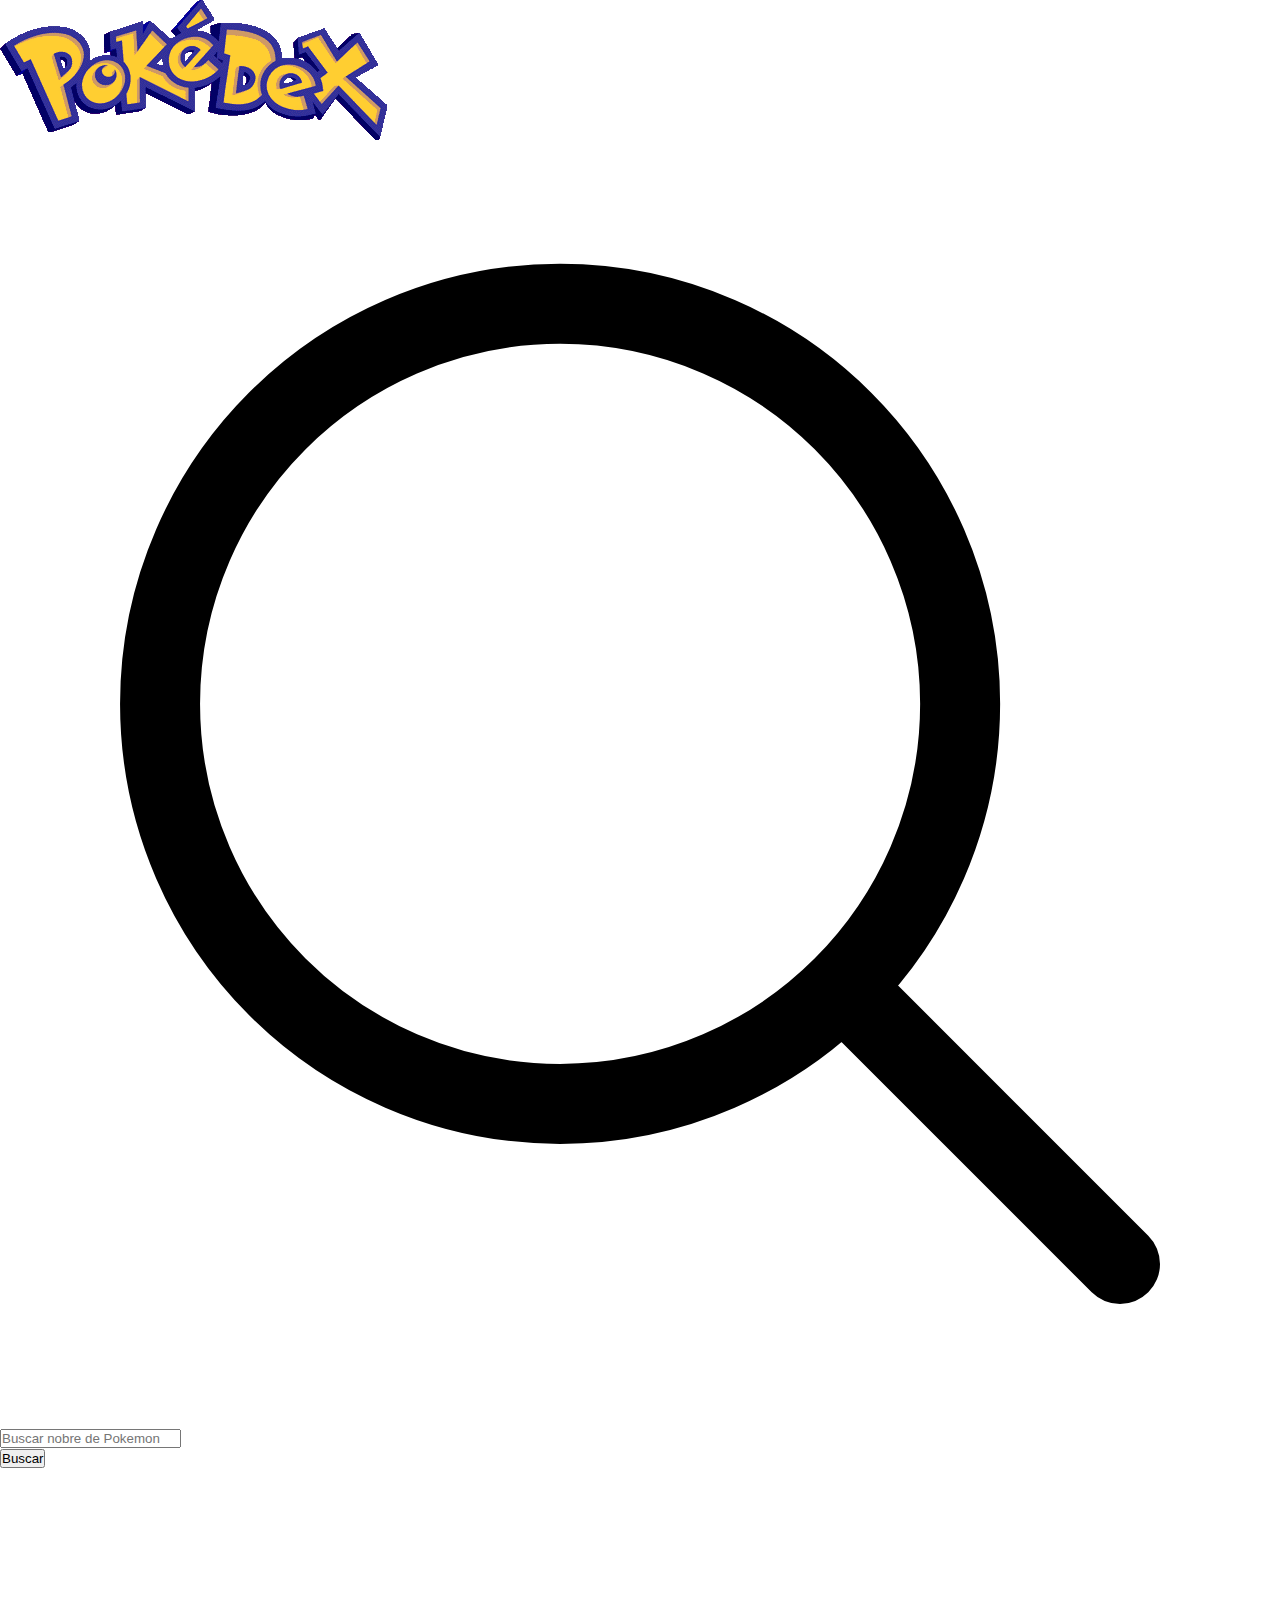
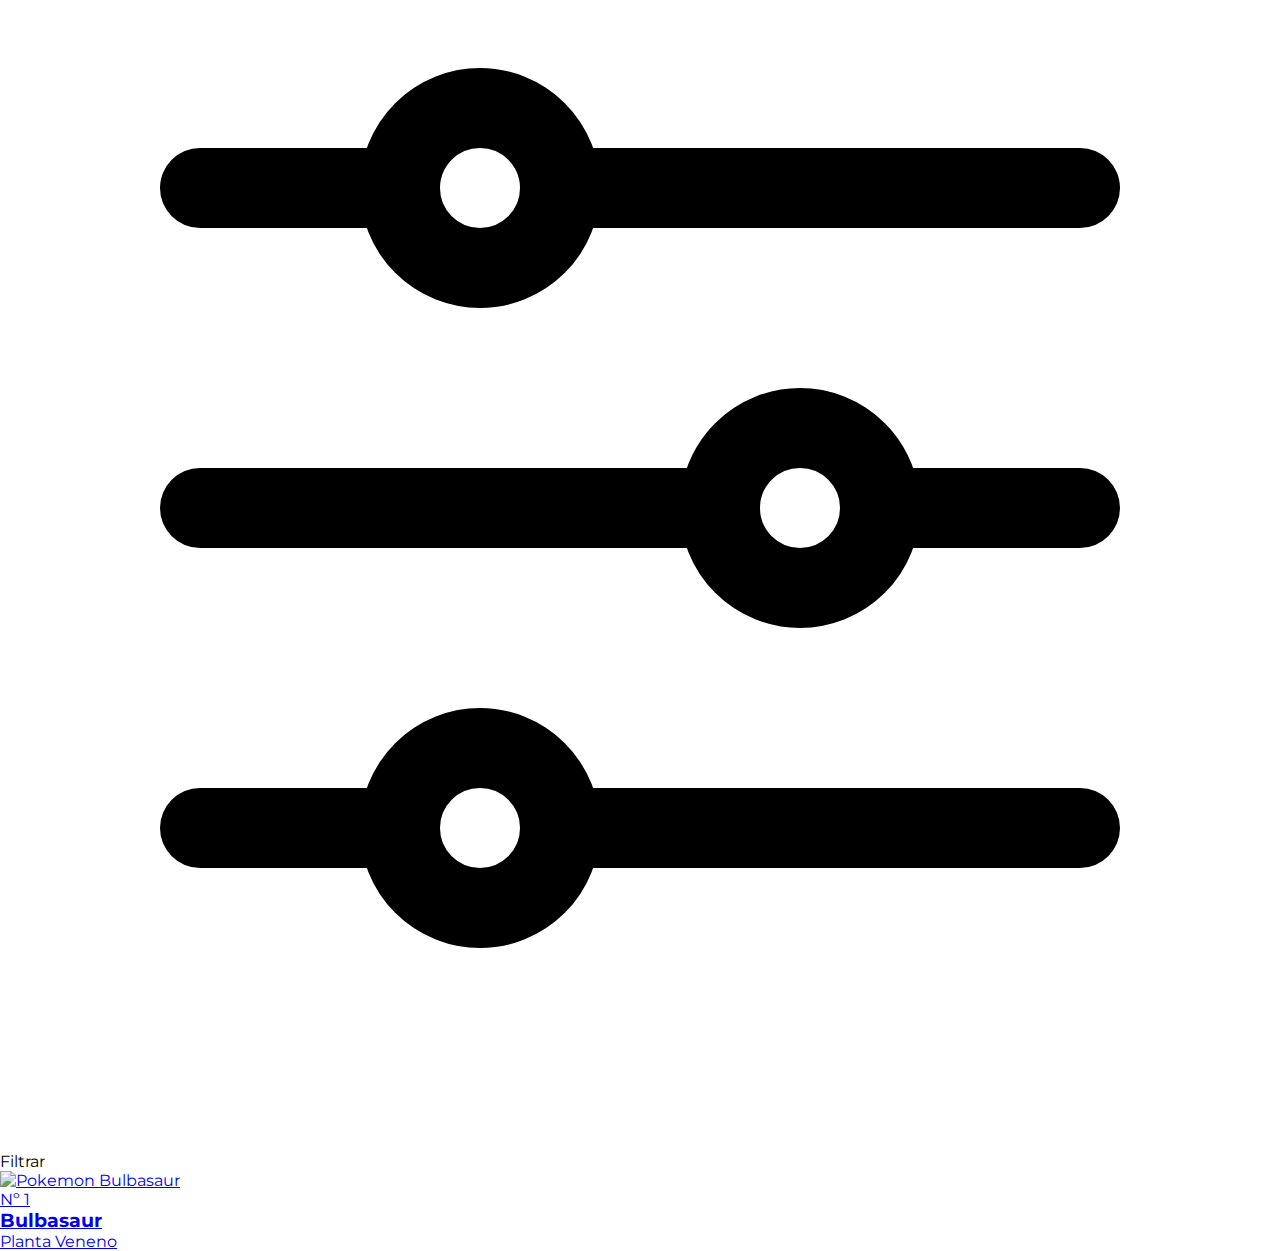
==== index.html @ 6fc94412 "Add files via upload" ====
<!DOCTYPE html>
<html lang="en">
<head>
    <meta charset="UTF-8">
    <meta http-equiv="X-UA-Compatible" content="IE=edge">
    <meta name="viewport" content="width=device-width, initial-scale=1.0">
    <title>Pokedex</title>
    <link rel="stylesheet" href="main.css">
</head>
<body>
    <Header class="container">
          <a href="/" class="logo">
            <img src="/img/Pokédex_logo.png" alt="Logo Pokedex">
          </a>
          <form>
            <div class="form-group">
                <svg xmlns="http://www.w3.org/2000/svg" fill="none" viewBox="0 0 24 24" stroke-width="1.5" stroke="currentColor" class="icon-search">
                    <path stroke-linecap="round" stroke-linejoin="round" d="M21 21l-5.197-5.197m0 0A7.5 7.5 0 105.196 5.196a7.5 7.5 0 0010.607 10.607z" />
                  </svg>
                  <input type="search" placeholder="Buscar nobre de Pokemon">
            </div>

            <button class="btn-search">Buscar</button>
          </form>
    </Header>

    <div class="container-filter container">
        <div class="icon-filter">
            <svg xmlns="http://www.w3.org/2000/svg" fill="none" viewBox="0 0 24 24" stroke-width="1.5" stroke="currentColor" class="icon">
                <path stroke-linecap="round" stroke-linejoin="round" d="M10.5 6h9.75M10.5 6a1.5 1.5 0 11-3 0m3 0a1.5 1.5 0 10-3 0M3.75 6H7.5m3 12h9.75m-9.75 0a1.5 1.5 0 01-3 0m3 0a1.5 1.5 0 00-3 0m-3.75 0H7.5m9-6h3.75m-3.75 0a1.5 1.5 0 01-3 0m3 0a1.5 1.5 0 00-3 0m-9.75 0h9.75" />
              </svg>
              <span>Filtrar</span>
        </div>

        <main class="card-list-pokemon container">
            <a href="pokemon.html" class="card-pokemon">
                <div class="card-img">
                    <img src="" alt="Pokemon Bulbasaur">
                </div>
                <div class="card-info">
                    <span class="pokemon-id">Nº 1</span>
                    <h3>Bulbasaur</h3>
                    <div class="card-types">
                        <span class="grass">Planta</span>
                        <span class="poison">Veneno</span>
                    </div>
                </div>
            </a>
        </main>




    </div>
</body>
</html>
---- main.css ----
@import url('https://fonts.googleapis.com/css2?family=Montserrat:wght@300;500;700&display=swap');

:root{
    --color-fire: #ff7402;
	--color-grass: #9bcc50;
	--color-steel: #9eb7b8;
	--color-water: #4592c4;
	--color-psychic: #f366b9;
	--color-ground: #ab9842;
	--color-ice: #51c4e7;
	--color-flying: #3dc7ef;
	--color-ghost: #4d5b64;
	--color-normal: #a4acaf;
	--color-poison: #7e0058;
	--color-rock: #a38c21;
	--color-fighting: #d56723;
	--color-dark: #707070;
	--color-bug: #729f3f;
	--color-dragon: linear-gradient(180deg, #53a4cf 50%, #f16e57 50%);
	--color-electric: #bba909;
	--color-fairy: #fdb9e9;
	--color-shadow: #7b62a3;
	--color-unknow: #757575;

	--color-primary: #006d77;
	--color-primary-hover: #83c5be;
}

*{
    margin: 0;
    padding: 0;
    box-sizing: border-box;
}

body{
    font-family: 'Montserrat';
}
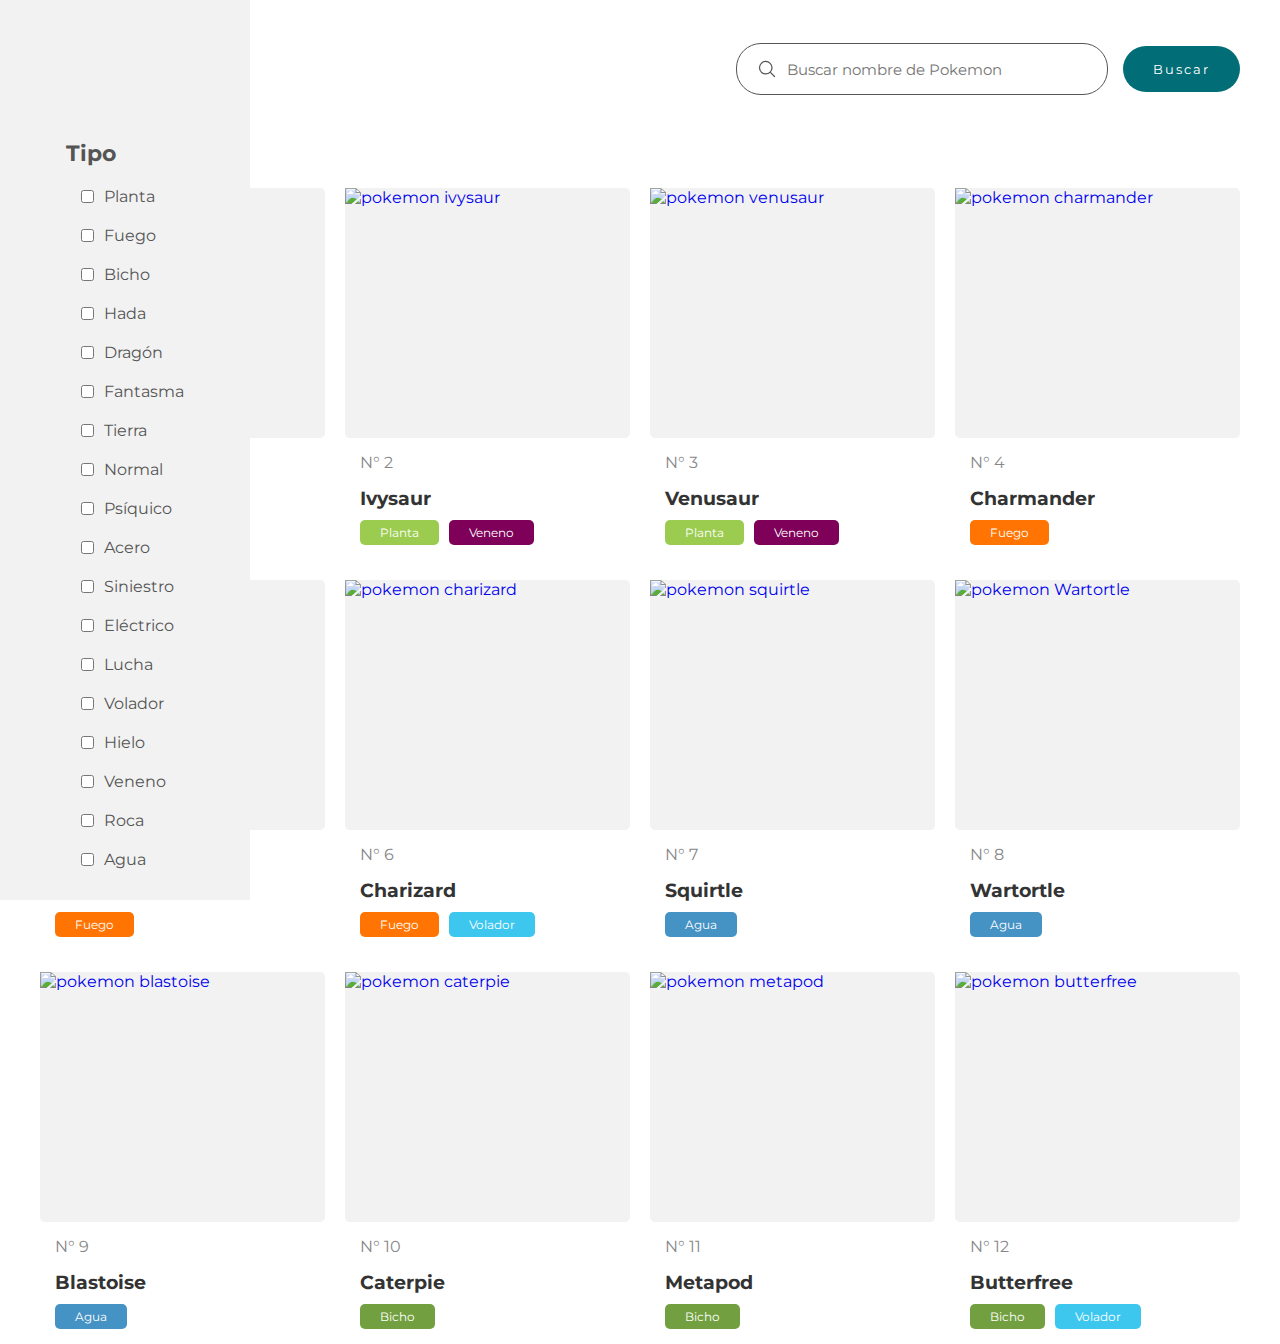
==== commit d5508b6b: "Add files via upload" ====
--- a/index.html
+++ b/index.html
@@ -1,56 +1,344 @@
 <!DOCTYPE html>
 <html lang="en">
-<head>
-    <meta charset="UTF-8">
-    <meta http-equiv="X-UA-Compatible" content="IE=edge">
-    <meta name="viewport" content="width=device-width, initial-scale=1.0">
-    <title>Pokedex</title>
-    <link rel="stylesheet" href="main.css">
-</head>
-<body>
-    <Header class="container">
-          <a href="/" class="logo">
-            <img src="/img/Pokédex_logo.png" alt="Logo Pokedex">
-          </a>
-          <form>
-            <div class="form-group">
-                <svg xmlns="http://www.w3.org/2000/svg" fill="none" viewBox="0 0 24 24" stroke-width="1.5" stroke="currentColor" class="icon-search">
-                    <path stroke-linecap="round" stroke-linejoin="round" d="M21 21l-5.197-5.197m0 0A7.5 7.5 0 105.196 5.196a7.5 7.5 0 0010.607 10.607z" />
-                  </svg>
-                  <input type="search" placeholder="Buscar nobre de Pokemon">
-            </div>
-
-            <button class="btn-search">Buscar</button>
-          </form>
-    </Header>
-
-    <div class="container-filter container">
-        <div class="icon-filter">
-            <svg xmlns="http://www.w3.org/2000/svg" fill="none" viewBox="0 0 24 24" stroke-width="1.5" stroke="currentColor" class="icon">
-                <path stroke-linecap="round" stroke-linejoin="round" d="M10.5 6h9.75M10.5 6a1.5 1.5 0 11-3 0m3 0a1.5 1.5 0 10-3 0M3.75 6H7.5m3 12h9.75m-9.75 0a1.5 1.5 0 01-3 0m3 0a1.5 1.5 0 00-3 0m-3.75 0H7.5m9-6h3.75m-3.75 0a1.5 1.5 0 01-3 0m3 0a1.5 1.5 0 00-3 0m-9.75 0h9.75" />
-              </svg>
-              <span>Filtrar</span>
-        </div>
-
-        <main class="card-list-pokemon container">
-            <a href="pokemon.html" class="card-pokemon">
-                <div class="card-img">
-                    <img src="" alt="Pokemon Bulbasaur">
-                </div>
-                <div class="card-info">
-                    <span class="pokemon-id">Nº 1</span>
-                    <h3>Bulbasaur</h3>
-                    <div class="card-types">
-                        <span class="grass">Planta</span>
-                        <span class="poison">Veneno</span>
-                    </div>
-                </div>
-            </a>
-        </main>
-
-
-
-
-    </div>
-</body>
+	<head>
+		<meta charset="UTF-8" />
+		<meta http-equiv="X-UA-Compatible" content="IE=edge" />
+		<meta
+			name="viewport"
+			content="width=device-width, initial-scale=1.0"
+		/>
+		<title>Pokedex</title>
+		<link rel="stylesheet" href="main.css" />
+	</head>
+	<body>
+		<header class="container">
+			<a href="/" class="logo">
+				<img src="img/Pokédex_logo.png" alt="Logo Pokedex" />
+			</a>
+			<form>
+				<div class="form-group">
+					<svg
+						xmlns="http://www.w3.org/2000/svg"
+						fill="none"
+						viewBox="0 0 24 24"
+						stroke-width="1.5"
+						stroke="currentColor"
+						class="icon-search"
+					>
+						<path
+							stroke-linecap="round"
+							stroke-linejoin="round"
+							d="M21 21l-5.197-5.197m0 0A7.5 7.5 0 105.196 5.196a7.5 7.5 0 0010.607 10.607z"
+						/>
+					</svg>
+					<input
+						type="search"
+						placeholder="Buscar nombre de Pokemon"
+					/>
+				</div>
+
+				<button class="btn-search">Buscar</button>
+			</form>
+		</header>
+
+		<div class="container-filter container">
+			<div class="icon-filter">
+				<svg
+					xmlns="http://www.w3.org/2000/svg"
+					fill="none"
+					viewBox="0 0 24 24"
+					stroke-width="1.5"
+					stroke="currentColor"
+					class="icon"
+				>
+					<path
+						stroke-linecap="round"
+						stroke-linejoin="round"
+						d="M10.5 6h9.75M10.5 6a1.5 1.5 0 11-3 0m3 0a1.5 1.5 0 10-3 0M3.75 6H7.5m3 12h9.75m-9.75 0a1.5 1.5 0 01-3 0m3 0a1.5 1.5 0 00-3 0m-3.75 0H7.5m9-6h3.75m-3.75 0a1.5 1.5 0 01-3 0m3 0a1.5 1.5 0 00-3 0m-9.75 0h9.75"
+					/>
+				</svg>
+                <span>Filtrar</span>
+			</div>
+		</div>
+
+		<main class="card-list-pokemon container">
+			<a href="pokemon.html" class="card-pokemon">
+				<div class="card-img">
+					<img
+						src="https://assets.pokemon.com/assets/cms2/img/pokedex/detail/001.png"
+						alt="pokemon bulbasaur"
+					/>
+				</div>
+				<div class="card-info">
+					<span class="pokemon-id">N° 1</span>
+					<h3>Bulbasaur</h3>
+					<div class="card-types">
+						<span class="grass">Planta</span>
+						<span class="poison">Veneno</span>
+					</div>
+				</div>
+			</a>
+
+			<a href="pokemon.html" class="card-pokemon">
+				<div class="card-img">
+					<img
+						src="https://assets.pokemon.com/assets/cms2/img/pokedex/detail/002.png"
+						alt="pokemon ivysaur"
+					/>
+				</div>
+				<div class="card-info">
+					<span class="pokemon-id">N° 2</span>
+					<h3>Ivysaur</h3>
+					<div class="card-types">
+						<span class="grass">Planta</span>
+						<span class="poison">Veneno</span>
+					</div>
+				</div>
+			</a>
+
+			<a href="pokemon.html" class="card-pokemon">
+				<div class="card-img">
+					<img
+						src="https://assets.pokemon.com/assets/cms2/img/pokedex/detail/003.png"
+						alt="pokemon venusaur"
+					/>
+				</div>
+				<div class="card-info">
+					<span class="pokemon-id">N° 3</span>
+					<h3>Venusaur</h3>
+					<div class="card-types">
+						<span class="grass">Planta</span>
+						<span class="poison">Veneno</span>
+					</div>
+				</div>
+			</a>
+
+			<a href="pokemon.html" class="card-pokemon">
+				<div class="card-img">
+					<img
+						src="https://assets.pokemon.com/assets/cms2/img/pokedex/detail/004.png"
+						alt="pokemon charmander"
+					/>
+				</div>
+				<div class="card-info">
+					<span class="pokemon-id">N° 4</span>
+					<h3>Charmander</h3>
+					<div class="card-types">
+						<span class="fire">Fuego</span>
+					</div>
+				</div>
+			</a>
+
+			<a href="pokemon.html" class="card-pokemon">
+				<div class="card-img">
+					<img
+						src="https://assets.pokemon.com/assets/cms2/img/pokedex/detail/005.png"
+						alt="pokemon charmeleon"
+					/>
+				</div>
+				<div class="card-info">
+					<span class="pokemon-id">N° 5</span>
+					<h3>Charmeleon</h3>
+					<div class="card-types">
+						<span class="fire">Fuego</span>
+					</div>
+				</div>
+			</a>
+
+			<a href="pokemon.html" class="card-pokemon">
+				<div class="card-img">
+					<img
+						src="https://assets.pokemon.com/assets/cms2/img/pokedex/detail/006.png"
+						alt="pokemon charizard"
+					/>
+				</div>
+				<div class="card-info">
+					<span class="pokemon-id">N° 6</span>
+					<h3>Charizard</h3>
+					<div class="card-types">
+						<span class="fire">Fuego</span>
+						<span class="flying">Volador</span>
+					</div>
+				</div>
+			</a>
+
+			<a href="pokemon.html" class="card-pokemon">
+				<div class="card-img">
+					<img
+						src="https://assets.pokemon.com/assets/cms2/img/pokedex/detail/007.png"
+						alt="pokemon squirtle"
+					/>
+				</div>
+				<div class="card-info">
+					<span class="pokemon-id">N° 7</span>
+					<h3>Squirtle</h3>
+					<div class="card-types">
+						<span class="water">Agua</span>
+					</div>
+				</div>
+			</a>
+
+			<a href="pokemon.html" class="card-pokemon">
+				<div class="card-img">
+					<img
+						src="https://assets.pokemon.com/assets/cms2/img/pokedex/detail/008.png"
+						alt="pokemon Wartortle"
+					/>
+				</div>
+				<div class="card-info">
+					<span class="pokemon-id">N° 8</span>
+					<h3>Wartortle</h3>
+					<div class="card-types">
+						<span class="water">Agua</span>
+					</div>
+				</div>
+			</a>
+
+			<a href="pokemon.html" class="card-pokemon">
+				<div class="card-img">
+					<img
+						src="https://assets.pokemon.com/assets/cms2/img/pokedex/detail/009.png"
+						alt="pokemon blastoise"
+					/>
+				</div>
+				<div class="card-info">
+					<span class="pokemon-id">N° 9</span>
+					<h3>Blastoise</h3>
+					<div class="card-types">
+						<span class="water">Agua</span>
+					</div>
+				</div>
+			</a>
+
+			<a href="pokemon.html" class="card-pokemon">
+				<div class="card-img">
+					<img
+						src="https://assets.pokemon.com/assets/cms2/img/pokedex/detail/010.png"
+						alt="pokemon caterpie"
+					/>
+				</div>
+				<div class="card-info">
+					<span class="pokemon-id">N° 10</span>
+					<h3>Caterpie</h3>
+					<div class="card-types">
+						<span class="bug">Bicho</span>
+					</div>
+				</div>
+			</a>
+
+			<a href="pokemon.html" class="card-pokemon">
+				<div class="card-img">
+					<img
+						src="https://assets.pokemon.com/assets/cms2/img/pokedex/detail/011.png"
+						alt="pokemon metapod"
+					/>
+				</div>
+				<div class="card-info">
+					<span class="pokemon-id">N° 11</span>
+					<h3>Metapod</h3>
+					<div class="card-types">
+						<span class="bug">Bicho</span>
+					</div>
+				</div>
+			</a>
+
+			<a href="pokemon.html" class="card-pokemon">
+				<div class="card-img">
+					<img
+						src="https://assets.pokemon.com/assets/cms2/img/pokedex/detail/012.png"
+						alt="pokemon butterfree"
+					/>
+				</div>
+				<div class="card-info">
+					<span class="pokemon-id">N° 12</span>
+					<h3>Butterfree</h3>
+					<div class="card-types">
+						<span class="bug">Bicho</span>
+						<span class="flying">Volador</span>
+					</div>
+				</div>
+			</a>
+		</main>
+
+		<div class="container-filters active">
+			<div class="filter-by-type">
+				<span>Tipo</span>
+
+				<div class="group-type">
+					<input type="checkbox" name="grass" id="grass" />
+					<label for="grass">Planta</label>
+				</div>
+				<div class="group-type">
+					<input type="checkbox" name="fire" id="fire" />
+					<label for="fire">Fuego</label>
+				</div>
+				<div class="group-type">
+					<input type="checkbox" name="bug" id="bug" />
+					<label for="bug">Bicho</label>
+				</div>
+				<div class="group-type">
+					<input type="checkbox" name="fairy" id="fairy" />
+					<label for="fairy">Hada</label>
+				</div>
+				<div class="group-type">
+					<input type="checkbox" name="dragon" id="dragon" />
+					<label for="dragon">Dragón</label>
+				</div>
+				<div class="group-type">
+					<input type="checkbox" name="shadow" id="shadow" />
+					<label for="shadow">Fantasma</label>
+				</div>
+				<div class="group-type">
+					<input type="checkbox" name="ground" id="ground" />
+					<label for="ground">Tierra</label>
+				</div>
+				<div class="group-type">
+					<input type="checkbox" name="normal" id="normal" />
+					<label for="normal">Normal</label>
+				</div>
+				<div class="group-type">
+					<input type="checkbox" name="psychic" id="psychic" />
+					<label for="psychic">Psíquico</label>
+				</div>
+				<div class="group-type">
+					<input type="checkbox" name="steel" id="steel" />
+					<label for="steel">Acero</label>
+				</div>
+				<div class="group-type">
+					<input type="checkbox" name="dark" id="dark" />
+					<label for="dark">Siniestro</label>
+				</div>
+				<div class="group-type">
+					<input type="checkbox" name="electric" id="electric" />
+					<label for="electric">Eléctrico</label>
+				</div>
+				<div class="group-type">
+					<input type="checkbox" name="fighting" id="fighting" />
+					<label for="fighting">Lucha</label>
+				</div>
+				<div class="group-type">
+					<input type="checkbox" name="flying" id="flying" />
+					<label for="flying">Volador</label>
+				</div>
+				<div class="group-type">
+					<input type="checkbox" name="ice" id="ice" />
+					<label for="ice">Hielo</label>
+				</div>
+				<div class="group-type">
+					<input type="checkbox" name="poison" id="poison" />
+					<label for="poison">Veneno</label>
+				</div>
+				<div class="group-type">
+					<input type="checkbox" name="rock" id="rock" />
+					<label for="rock">Roca</label>
+				</div>
+				<div class="group-type">
+					<input type="checkbox" name="water" id="water" />
+					<label for="water">Agua</label>
+				</div>
+			</div>
+		</div>
+
+        <script src="main.js"></script>
+	</body>
 </html>--- a/main.css
+++ b/main.css
@@ -36,6 +36,263 @@
     font-family: 'Montserrat';
 }
 
-
-
-
+/* Globales */
+.container{
+    max-width: 1200px;
+    margin: 0 auto;
+}
+
+/* header */
+
+header{
+    display: flex;
+    align-items: center;
+    justify-content: space-between;
+
+    padding: 40px 0;
+}
+
+.logo img{
+    width: 150px;
+}
+
+header form{
+    display: flex;
+    align-items: center;
+
+    gap: 15px;
+}
+
+.form-group{
+    display: flex;
+    align-items: center;
+    gap: 10px;
+
+    border: 1px solid #555;
+    padding: 15px 20px;
+    border-radius: 25px;
+}
+
+.form-group input{
+    font-family: inherit;
+    width: 300px;
+    border: none;
+    outline: none;
+    font-size: 15px;
+}
+
+
+.icon-search{
+    width: 20px;
+    height: 20px;
+    stroke: #555;
+}
+
+.btn-search{
+    border: none;
+    outline: none;
+    border-radius: 25px;
+    font-family: inherit;
+    padding: 15px 30px;
+    cursor: pointer;
+    letter-spacing: 2px;
+    background-color: var(--color-primary);
+    color: #fff;
+}
+
+.btn-search:hover{
+    background-color: var(--color-primary-hover);
+    color: #000;
+}
+
+/* Btn Filter */
+.container-filter{
+    display: flex;
+}
+
+.icon-filter{
+    display: flex;
+    align-items: center;
+    gap: 15px;
+
+    margin-bottom: 20px;
+    cursor: pointer;
+}
+
+.icon-filter .icon{
+    width: 30px;
+    height: 30px;
+    stroke: #555;
+}
+
+/* Card List Pokemon */
+.card-list-pokemon{
+    display: grid;
+    grid-template-columns: repeat(4, 1fr);
+    gap: 20px;
+}
+
+.card-pokemon {
+    cursor: pointer;
+    text-decoration: none;
+}
+
+.card-img{
+    background-color: #f2f2f2;
+
+    display: flex;
+    align-items: center;
+    justify-content: center;
+    border-radius: 5px;
+    height: 250px;
+}
+
+.card-img img{
+    width: 100%;
+    height: 100%;
+}
+
+.card-info{
+    padding: 15px;
+}
+
+.card-info h3{
+    color: #333;
+}
+
+.pokemon-id{
+    display: block;
+    color: #888;
+    margin-bottom: 15px;
+}
+
+.card-types{
+    display: flex;
+    gap: 10px;
+    margin-top: 10px;
+}
+
+.card-types span{
+    font-size: 12px;
+    padding: 5px 20px;
+    border-radius: 5px;
+    color: #fff;
+}
+
+/* Types of Pokemon */
+.water {
+	background-color: var(--color-water);
+}
+
+.grass {
+	background-color: var(--color-grass);
+}
+
+.poison {
+	background-color: var(--color-poison);
+}
+
+.fire {
+	background-color: var(--color-fire);
+}
+
+.bug {
+	background-color: var(--color-bug);
+}
+
+.dragon {
+	background: var(--color-dragon);
+}
+
+.flying {
+	background-color: var(--color-flying);
+}
+
+.ground {
+	background-color: var(--color-ground);
+}
+
+.steel {
+	background-color: var(--color-steel);
+}
+
+.psychic {
+	background-color: var(--color-psychic);
+}
+
+.ice {
+	background-color: var(--color-ice);
+}
+
+.ghost {
+	background-color: var(--color-ghost);
+}
+
+.normal {
+	background-color: var(--color-normal);
+}
+
+.rock {
+	background-color: var(--color-rock);
+}
+
+.electric {
+	background-color: var(--color-electric);
+}
+
+.fighting {
+	background-color: var(--color-fighting);
+}
+
+.fairy {
+	background-color: var(--color-fairy);
+}
+
+.dark {
+	background-color: var(--color-dark);
+}
+
+/* Container Filters */
+.container-filters{
+    display: flex;
+    justify-content: center;
+
+    position: fixed;
+    top: 0;
+    left: -300px;
+    width: 250px;
+
+    color: #555;
+    background-color: #f2f2f2;
+    height: 100%;
+    padding-top: 140px;
+    transition: all .3s linear;
+
+}
+
+.container-filters.active{
+    left: 0;
+}
+
+.filter-by-type{
+    display: flex;
+    flex-direction: column;
+
+    gap: 20px;
+}
+
+.filter-by-type span{
+  font-weight: 700;
+  font-size: 22px;
+}
+
+.group-type{
+    display: flex;
+    gap: 10px;
+
+    margin-left: 15px;
+}
+
+.group-type label {
+    cursor: pointer;
+}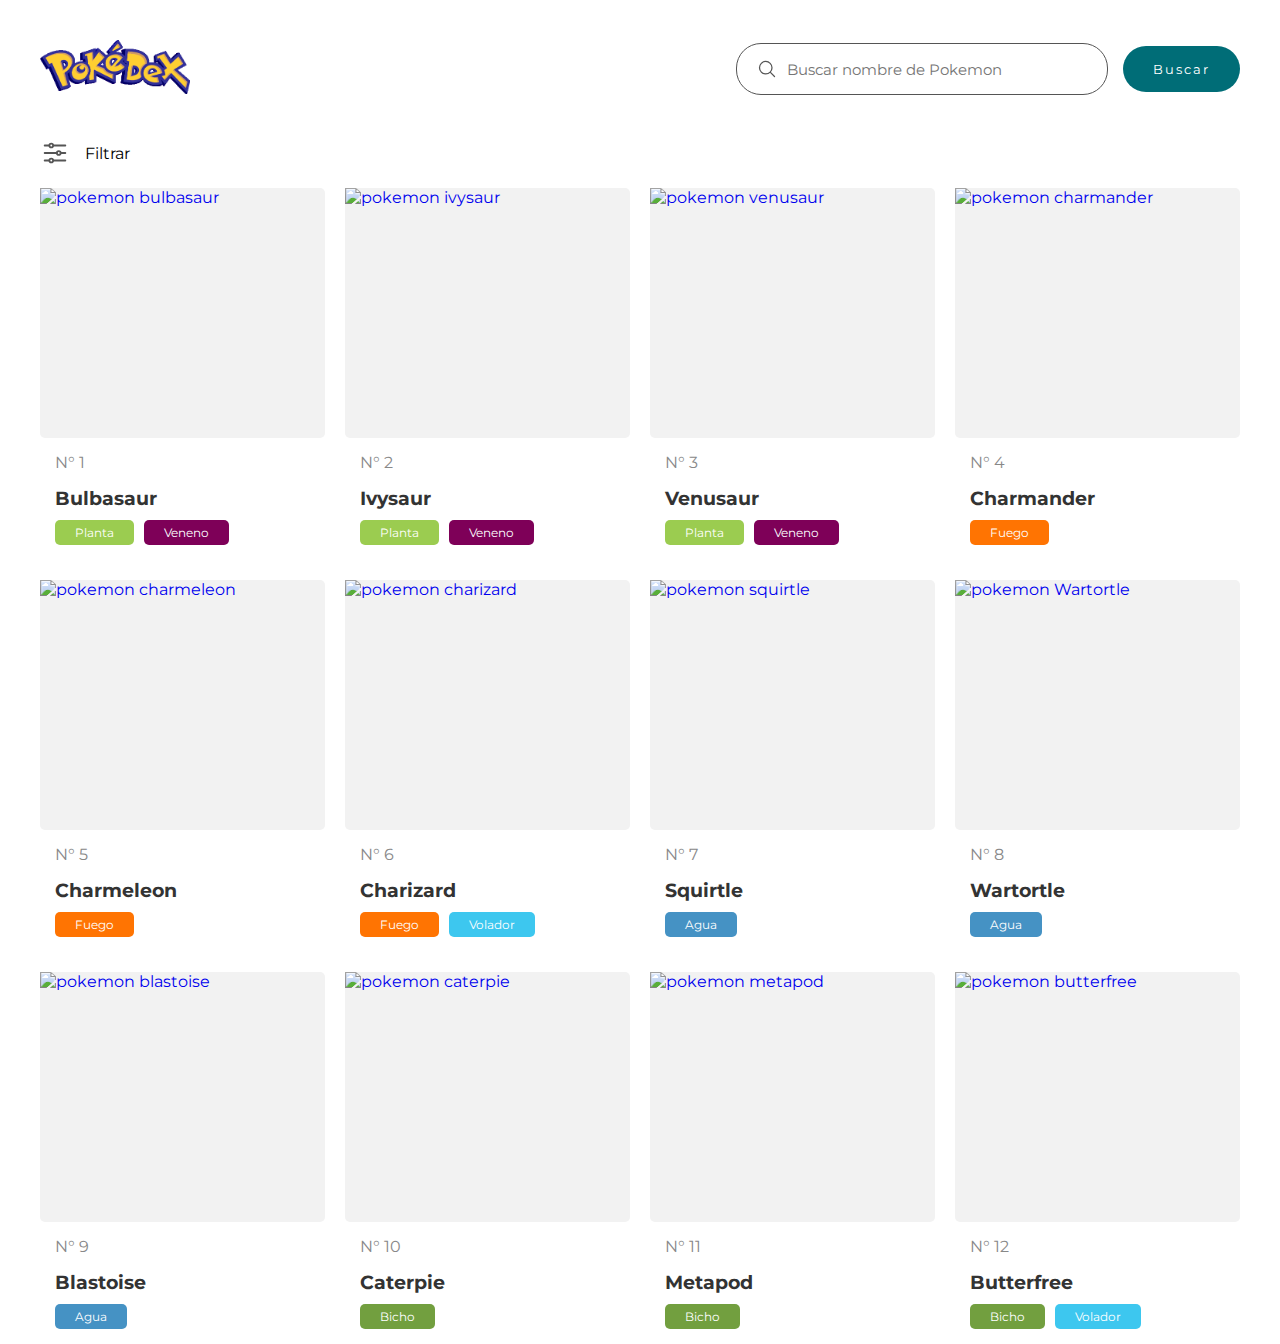
==== commit f3ed34dc: "Add files via upload" ====
--- a/index.html
+++ b/index.html
@@ -260,7 +260,7 @@
 			</a>
 		</main>
 
-		<div class="container-filters active">
+		<div class="container-filters">
 			<div class="filter-by-type">
 				<span>Tipo</span>
 
--- a/main.css
+++ b/main.css
@@ -295,4 +295,104 @@
 
 .group-type label {
     cursor: pointer;
+}
+
+/* 
+======================================= 
+Styles of Pokemon Single Page
+======================================= 
+*/
+
+.main-pokemon {
+    display: flex;
+    flex-direction: column;
+    margin-bottom: 50px;
+}
+
+.header-main-pokemon {
+    margin-top: 20px;
+
+    display: flex;
+    align-items: center;
+
+    position: relative;
+}
+
+.number-pokemon {
+    position: absolute;
+    top: -70px;
+    left: 0;
+
+    font-size: 300px;
+    font-weight: 700;
+    color: var(--color-primary-hover);
+}
+
+.container-img-pokemon {
+    order: 2;
+    flex: 1;
+    padding: 25px 25px 25px 0;
+}
+
+.container-img-pokemon img {
+    width: 100%;
+}
+
+.container-info-pokemon {
+    display: flex;
+    flex-direction: column;
+
+    order: 1;
+    flex: 1;
+}
+
+.container-info h1 {
+    text-align: right;
+    font-size: 50px;
+
+
+}
+
+.info-pokemon {
+    display: flex;
+    justify-content: space-between;
+
+    margin-top: 20px;
+}
+
+.group-info p {
+    font-weight: 700;
+}
+
+/* Stats */
+.container-stats {
+    display: flex;
+    gap: 50px;
+    align-items: center;
+}
+
+.stats {
+    display: flex;
+    flex-direction: column;
+    gap: 20px;
+    flex: 1;
+}
+
+.stat-group {
+    display: flex;
+    align-items: center;
+    gap: 20px;
+}
+
+.stat-group span {
+    flex: 20%;
+    font-weight: 500;
+    font-size: 18px;
+}
+
+.progress-bar {
+    width: 100%;
+    height: 30px;
+    background-color: var(--color-primary);
+    border-radius: 10px;
 }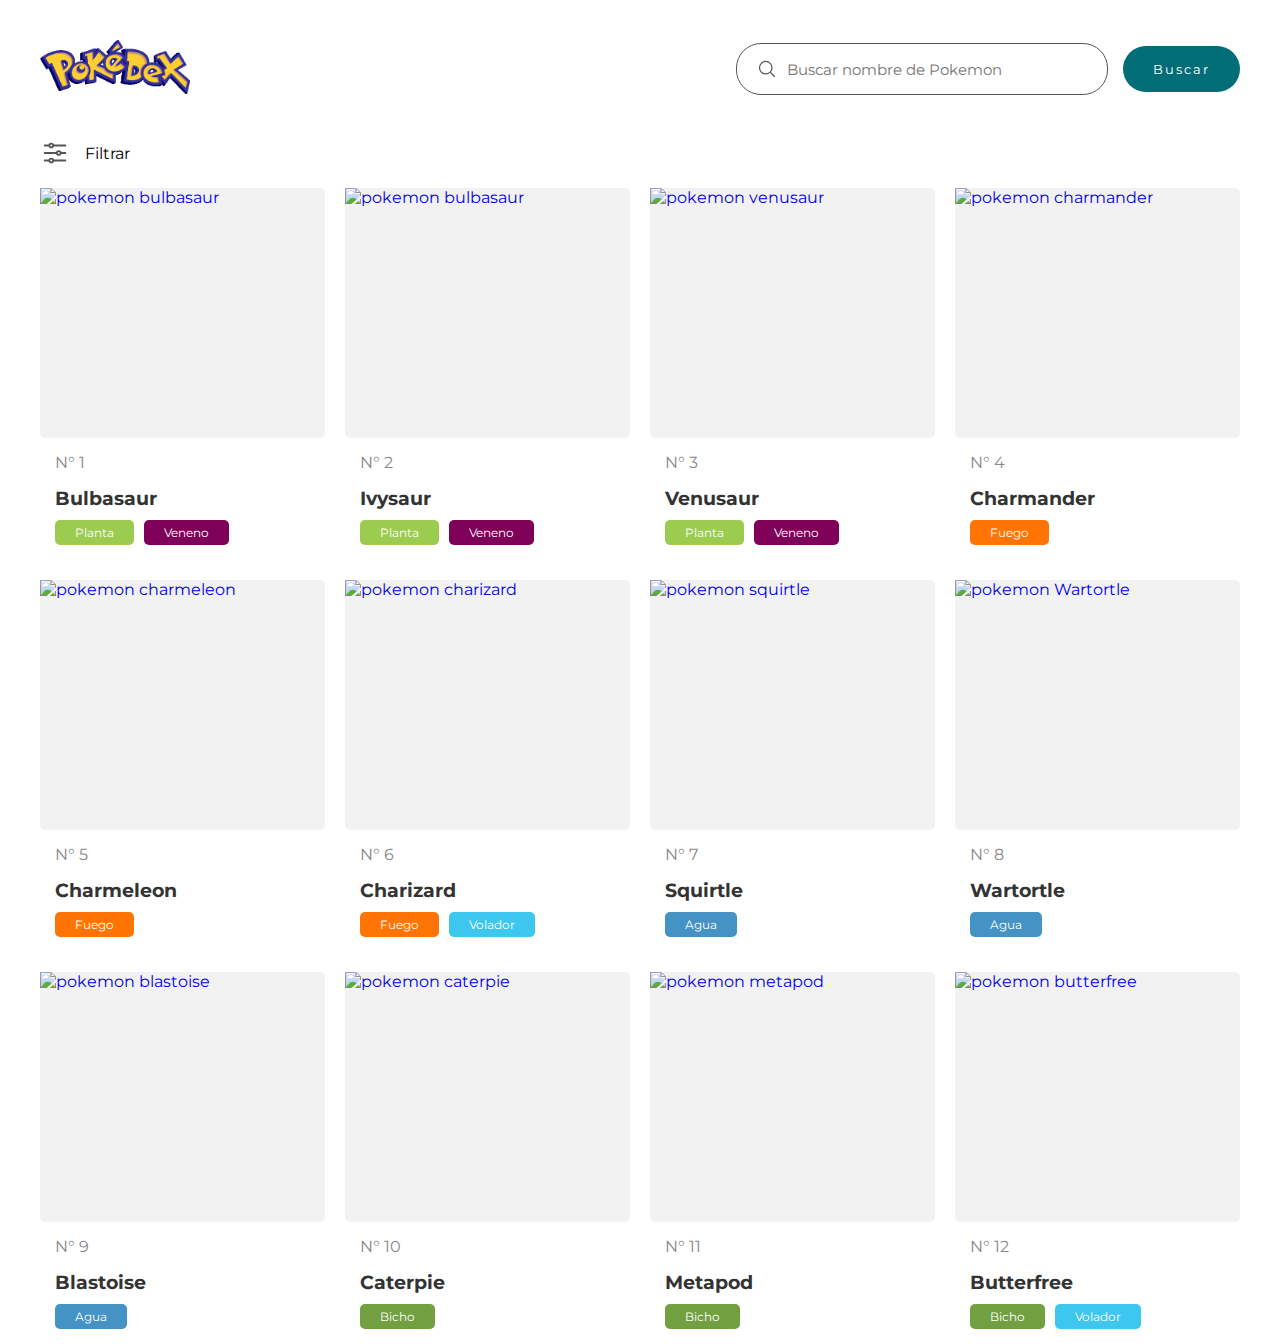
==== commit ab539fe6: "Add files via upload" ====
--- a/index.html
+++ b/index.html
@@ -62,7 +62,7 @@
 		</div>
 
 		<main class="card-list-pokemon container">
-			<a href="pokemon.html" class="card-pokemon">
+			<a href="bulbasaur.html" class="card-pokemon">
 				<div class="card-img">
 					<img
 						src="https://assets.pokemon.com/assets/cms2/img/pokedex/detail/001.png"
@@ -79,11 +79,11 @@
 				</div>
 			</a>
 
-			<a href="pokemon.html" class="card-pokemon">
+			<a href="ivysaur.html" class="card-pokemon">
 				<div class="card-img">
 					<img
 						src="https://assets.pokemon.com/assets/cms2/img/pokedex/detail/002.png"
-						alt="pokemon ivysaur"
+						alt="pokemon bulbasaur"
 					/>
 				</div>
 				<div class="card-info">
@@ -96,7 +96,7 @@
 				</div>
 			</a>
 
-			<a href="pokemon.html" class="card-pokemon">
+			<a href="venusaur.html" class="card-pokemon">
 				<div class="card-img">
 					<img
 						src="https://assets.pokemon.com/assets/cms2/img/pokedex/detail/003.png"
@@ -113,7 +113,7 @@
 				</div>
 			</a>
 
-			<a href="pokemon.html" class="card-pokemon">
+			<a href="charmander.html" class="card-pokemon">
 				<div class="card-img">
 					<img
 						src="https://assets.pokemon.com/assets/cms2/img/pokedex/detail/004.png"
@@ -129,7 +129,7 @@
 				</div>
 			</a>
 
-			<a href="pokemon.html" class="card-pokemon">
+			<a href="charmeleon.html" class="card-pokemon">
 				<div class="card-img">
 					<img
 						src="https://assets.pokemon.com/assets/cms2/img/pokedex/detail/005.png"
@@ -145,7 +145,7 @@
 				</div>
 			</a>
 
-			<a href="pokemon.html" class="card-pokemon">
+			<a href="charizard.html" class="card-pokemon">
 				<div class="card-img">
 					<img
 						src="https://assets.pokemon.com/assets/cms2/img/pokedex/detail/006.png"
@@ -162,7 +162,7 @@
 				</div>
 			</a>
 
-			<a href="pokemon.html" class="card-pokemon">
+			<a href="squirtle.html" class="card-pokemon">
 				<div class="card-img">
 					<img
 						src="https://assets.pokemon.com/assets/cms2/img/pokedex/detail/007.png"
@@ -178,7 +178,7 @@
 				</div>
 			</a>
 
-			<a href="pokemon.html" class="card-pokemon">
+			<a href="wartotle.html" class="card-pokemon">
 				<div class="card-img">
 					<img
 						src="https://assets.pokemon.com/assets/cms2/img/pokedex/detail/008.png"
@@ -194,7 +194,7 @@
 				</div>
 			</a>
 
-			<a href="pokemon.html" class="card-pokemon">
+			<a href="blastoise.html" class="card-pokemon">
 				<div class="card-img">
 					<img
 						src="https://assets.pokemon.com/assets/cms2/img/pokedex/detail/009.png"
@@ -210,7 +210,7 @@
 				</div>
 			</a>
 
-			<a href="pokemon.html" class="card-pokemon">
+			<a href="caterpie.html" class="card-pokemon">
 				<div class="card-img">
 					<img
 						src="https://assets.pokemon.com/assets/cms2/img/pokedex/detail/010.png"
@@ -226,7 +226,7 @@
 				</div>
 			</a>
 
-			<a href="pokemon.html" class="card-pokemon">
+			<a href="metapod.html" class="card-pokemon">
 				<div class="card-img">
 					<img
 						src="https://assets.pokemon.com/assets/cms2/img/pokedex/detail/011.png"
@@ -242,7 +242,7 @@
 				</div>
 			</a>
 
-			<a href="pokemon.html" class="card-pokemon">
+			<a href="butterfree.html" class="card-pokemon">
 				<div class="card-img">
 					<img
 						src="https://assets.pokemon.com/assets/cms2/img/pokedex/detail/012.png"
